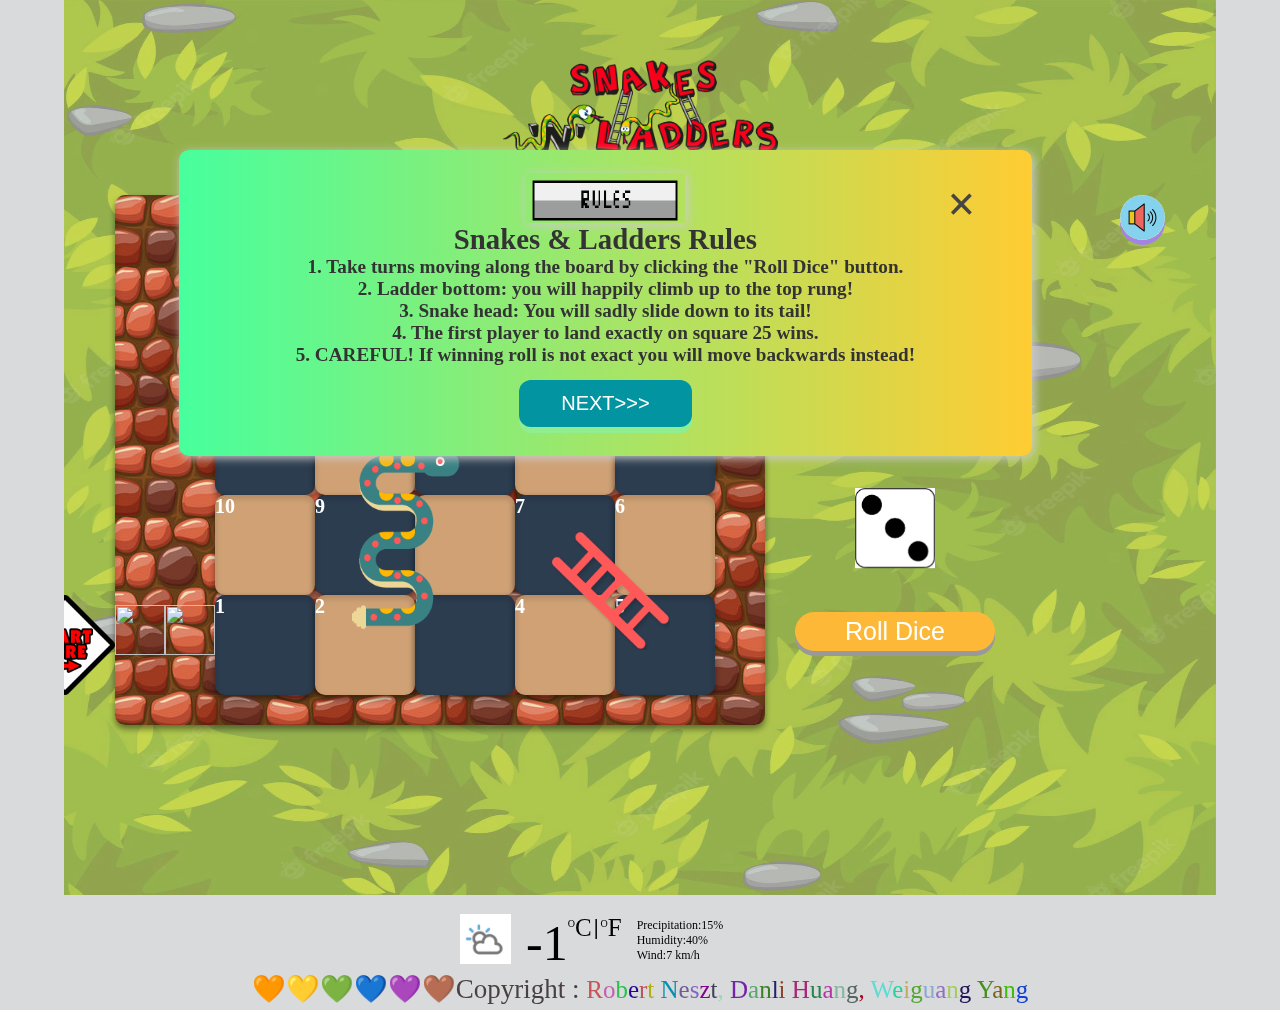
==== index_snakeboard.html @ d53006f8 "Initial commit" ====
<!DOCTYPE html>
<html lang="en">
  <head>
    <meta charset="UTF-8" />
    <title>Snake&Ladder Game</title>
    <link href="css/board.css" rel="stylesheet" type="text/css" />
    <link href="css/diceRolling.css" rel="stylesheet" type="text/css" />
    <link rel="stylesheet" href="./css/firework.css" type="text/css" />
    <link rel="stylesheet" href="./css/rule_modal.css">
  </head>

  <body>
    <main>
      <img id="grassfield" src="./imgs/grassBackground.webp" alt="grassfield">
      <!--<<<<<<<  Updated upstream -->
      <!-- <div class="header">Testing version</div> -->
      <div class="header">
        <div id="gameIcon">
          <img id="snakeAndladder" src="imgs/snakeandladderIcon2.png" alt="" />
        </div>
      </div>
      <div class="center">

        <div id="gameGround">
          <div id="startingMessage" class="startingMessage"></div>
          <div id="div0">
            <img id="startHere" src="./imgs/startHere.png" alt="">
            <div id="player1">
              
              <img
                id="player1indicator"
                class="indicator"
                src="./imgs/pointer1.png"
                alt=""
              /><img id="player1_body_img" src="imgs/body_avatar1.png" />
            </div>
            <!-- Moved players to starting place from div1-->
            <div id="player2">
              <img
                id="player2indicator"
                class="indicator"
                src="./imgs/pointer1.png"
                alt=""
              /><img id="player2_body_img" src="imgs/body_avatar2.png" />
            </div>
          </div>
          <div class="gridboard">
            <div id="div21" class="smallbox">
              21 <img id="img_snake2" src="imgs/snake2extra.png" />
            </div>
            <div id="div22" class="smallbox">22</div>
            <div id="div23" class="smallbox">
              23 <img id="img_ladder1" src="imgs/ladder1extra.png" />
            </div>
            <div id="div24" class="smallbox">24</div>
            <div id="div25" class="smallbox div25">
              25 <img id="img_flag" src="imgs/flagextra.png" />
            </div>
            <div id="div20" class="smallbox div20">
              20 <img id="img_snake1" src="imgs/snake1extra.png" />
            </div>
            <div id="div19" class="smallbox div19">19</div>
            <div id="div18" class="smallbox div18">18</div>
            <div id="div17" class="smallbox div17">17</div>
            <div id="div16" class="smallbox div16">16</div>
            <div id="div11" class="smallbox div11">11</div>
            <div id="div12" class="smallbox div12">
              12 <img id="img_snake3" src="imgs/snake3extra.png" />
            </div>
            <div id="div13" class="smallbox div13">13</div>
            <div id="div14" class="smallbox div14">14</div>
            <div id="div15" class="smallbox div15">15</div>
            <div id="div10" class="smallbox div10">10</div>
            <div id="div9" class="smallbox div9">9</div>
            <div id="div8" class="smallbox div8">8</div>
            <div id="div7" class="smallbox div7">
              7 <img id="img_ladder2" src="imgs/ladder2extra.png" />
            </div>
            <div id="div6" class="smallbox div6">6</div>
            <div id="div1" class="smallbox div1">1</div>
            <div id="div2" class="smallbox div2">2</div>
            <div id="div3" class="smallbox div3">3</div>
            <div id="div4" class="smallbox div4">4</div>
            <div id="div5" class="smallbox div5">5</div>
          </div>
      </div>
        <div class="control_panel">
          <div class="person_panel">
            <img id="img_player1" src="imgs/avatar1.png" />
            <img id="img_player2" src="imgs/avatar2.png" />
            <!-- message place for users' turn and snake or ladders-->
            <h2 id="message"></h2>
            <h2 id="movingmessage"></h2>
          </div>
          <div class="dice_panel">
            <div id="cube" class="cube">
              <!-- 引入图片 -->
              <div class="box1">
                <img src="imgs/dice111.png" />
              </div>

              <div class="box2">
                <img src="imgs/dice222.png" />
              </div>

              <div class="box3">
                <img src="imgs/dice333.png" />
              </div>

              <div class="box4">
                <img src="imgs/dice444.png" />
              </div>

              <div class="box5">
                <img src="imgs/dice555.png" />
              </div>

              <div class="box6">
                <img src="imgs/dice666.png" />
              </div>
              <div class="box7"></div>
            </div>

            <button id="rolldice_button" class="rolldice_button">
              Roll Dice
            </button>
          </div>
        </div>
        <div id="settingAndSound">
          <!-- <img id="setting" src="./imgs/setting2.png" alt="setting"> -->
          <img id="sound" src="./imgs/soundicon_round3.png" alt="sound">
        </div>
      </div>
      <div id="firework1"></div>
      <div id="firework2"></div>
      <div id="firework3"></div>
      <div id="instructions-modal" class="modal">
        <img id="instructions-button" src="./imgs/rules.png" alt="rules">
              
          <div>
            <span class="close">&times;</span>
            <p><h2>Snakes & Ladders Rules </h2>
              <p>1. Take turns moving along the board by clicking the "Roll Dice" button.</p>
              <p>2. Ladder bottom: you will happily climb up to the top rung!</p>
              <p>3. Snake head: You will sadly slide down to its tail!</p>
              <p>4. The first player to land exactly on square 25 wins.<br>
              <p>5. CAREFUL! If winning roll is not exact you will move backwards instead!  </p>
              </p>
          </div>
          <button id="nextBtn" class="pushable">
            <span class="front">
              NEXT>>>
            </span>
          </button>
        </div>

    </main>
    <footer id="footer">
      <div class="weather">
        <div class="weathertitle">
          <img src="imgs/weather_img.png" width="50px" height="100px" alt="eathericon" />
        </div>
        <div class="temperature">
          <h1 class="temperature_value" id="temperature_value">-1</h1>
          <p class="c_value"><sup>O</sup>C</p>
          <p class="seperator">|</p>

          <p class="f_value"><sup>O</sup>F</p>
        </div>
        <div class="weather_right">
          <div class="Precipitation">
            Precipitation:<span id="precipitation_value">15</span>%
          </div>
          <div class="humidity">
            Humidity:<span id="humidity_value">40</span>%
          </div>
          <div class="wind">Wind:<span id="wind_value">7</span> km/h</div>
        </div>
      </div>
      <div class="footer2">
        🧡💛💚💙💜🤎Copyright :
        <span> Robert Neszt, Danli Huang, Weiguang Yang </span>
      </div>
    </footer>
    <script src="js/jquery-1.10.1.js" type="text/javascript"></script>
    <script type="text/javascript" src="js/board.js"></script>
    <script type="text/javascript" src="js/footer.js"></script>
    <script src="./js/rule_modal.js" type="text/javascript"></script>
  </body>
</html>
---- css/board.css ----
* {
  margin: 0;
  padding: 0;
}

body {
  display: flex;
  flex-direction: column;
  align-items: center;
  background-color: #d9dadc;
  height: 100%;
}

main {
  padding-top: 30px;
  position: relative;
  overflow: hidden;
  width: 80%;
  margin: auto;
  height: 100%;
  align-items: center;
  background-size: cover;
}
.header {
  margin: auto;
  width: 60%;
  height: auto;
  padding-top: 30px;
  padding-bottom: 10px;
  display: flex;
  align-items: center;
  color: #2c3d50;
}

.center {
  padding-top: 30px;
  width: 1050px;
  height: 700px;
  margin: auto;
  position: relative;
}

.gridboard {
  float: left;
  font-size: 0px;
  margin: auto 50px auto auto;
  display: grid;
  grid-template-rows: 1fr 1fr 1fr 1fr 1fr;
  grid-template-columns: 1fr 1fr 1fr 1fr 1fr;
  width: 500px;
  height: 500px;
}

.gridboard > .smallbox {
  width: 100px;
  height: 100px;
  display: inline-block;
  color: #ffffff;
  margin: 0px 0px 0px 0px;
  padding: 0px 0px 0px 0px;
  font-size: 20px;
  font-weight: bold;
  overflow: visible;
  box-shadow: inset 0 3px 6px rgba(0, 0, 0, 0.16), 0 4px 6px rgba(0, 0, 0, 0.45);
  border-radius: 10px;
}

.gridboard > div {
  position: relative;
}

#img_ladder1 {
  top: 35px;
  left: 35px;
  z-index: 1;
  width: 110px;
  height: 110px;
  position: absolute;
}

#img_ladder2 {
  top: 35px;
  left: 35px;
  z-index: 1;
  width: 120px;
  height: 120px;
  position: absolute;
}

#img_snake1 {
  top: 60px;
  left: 35px;
  z-index: 1;
  position: absolute;
  width: 120px;
  height: 80px;
}

#img_snake2 {
  top: 30px;
  left: 35px;
  z-index: 1;
  position: absolute;
  width: 290px;
  height: 140px;
}

#img_snake3 {
  top: 55px;
  left: 35px;
  z-index: 1;
  position: absolute;
  width: 110px;
  height: 180px;
}

#img_flag {
  top: 35px;
  left: 5px;
  z-index: 1;
  position: absolute;
  width: 50px;
  height: 50px;
}

#player1 {
  top: 10px;
  left: 0px;
  position: absolute;
  width: 50px;
  height: 50px;
  z-index: 2;
}

#player2 {
  top: 10px;
  left: 50px;
  width: 50px;
  height: 50px;
  position: absolute;
  z-index: 2;
}

#message {
  margin-top: 20px;
  width: 250px;
  text-align: center;
  color: black;
}

#movingmessage {
  position: absolute;
  width: 250px;
  top: 120px;
  text-align: center;
  font-size: 35px;
  overflow-wrap: normal;
  font-weight: bolder;
  color: rgb(13, 20, 237);

  font-family: cursive, "Courier New", Courier, monospace;
}

.control_panel {
  width: 260px;
  height: 550px;
  display: inline-block;
  flex-direction: column;
  justify-content: space-between;
  margin: auto;
  border-radius: 10%;
}

.person_panel {
  text-align: center;
  position: relative;
  width: 250px;
  height: 250px;
  border-radius: 40px;
}

.person_panel #img_player1 {
  border-radius: 50%;
  width: 100px;
  height: 100px;
}

.person_panel #img_player2 {
  border-radius: 50%;
  width: 100px;
  height: 100px;
}

.white_color {
  border: 5px solid white;
}

.red_color {
  border: 5px solid red;
  transition: border 0.4s;
  box-shadow: inset 0 3px 6px rgba(0, 0, 0, 0.16), 0 4px 6px rgba(0, 0, 0, 0.45);
}

.dice_panel {
  width: 250px;
  height: 250px;
  border-radius: 40px;
  margin: 0 auto;
  display: flex;
  flex-direction: column;
  justify-content: space-evenly;
  align-items: center;
}

.dice_panel button {
  background-color: #fdb838;
  border: #fdb838;
  width: 80%;

  border-radius: 40px;
  font-size: 25px;
  color: white;
  padding: 5px;
  box-shadow: 0 5px #999;
  cursor: pointer;
}

#img_dice_control {
  width: 150px;
  height: 150px;
}

.dice_panel button:active {
  box-shadow: 0 1px #666;
  margin-top: 5px;
  margin-bottom: -5px;
}

/* Starting point */
#div0 {
  width: 100px;
  height: 100px;
  display: inline-block;
  color: #ffffff;
  margin: 0px 0px 0px 0px;
  padding: 0px 0px 0px 0px;
  position: relative;
  float: left;
  top: 400px;
  background-size: cover;
}

#startHere {
  width: 100px;
  height: 100px;
  position: absolute;
  left: -100px;
  top: 0;
}

/* Add game background */
#gameGround {
  width: 650px;
  height: 530px;
  float: left;
  background-image: url("../imgs/gameBackground1.jpg");
  box-shadow: inset 0 3px 6px rgba(0, 0, 0, 0.16), 0 4px 6px rgba(0, 0, 0, 0.45);
  border-radius: 10px;
  position: relative; /* set postion as a reference for the starting message box postion;  */
}

#gameIcon {
  margin: auto;
  width: 40%;
  height: auto;
  z-index: 2;

}
#grassfield {
  opacity: 0.65;
  position: absolute;
  top: 0;
  left: 0;
  width: 100%;
  height: 100%;
}
/* Add setting and sound button */
#settingAndSound {
  display: flex;
  float: right;
  width: auto;
  height: auto;
}
#setting {
  width: 50px;
  border-radius: 50%;
  cursor: pointer;
  outline: none;
  border: none;
  box-shadow: 0 5px rgb(164, 131, 228);
}
#setting:active {
  box-shadow: 0 5px #666;
  transform: translateY(4px);
}
#sound {
  width: 45px;
  border-radius: 50%;
  cursor: pointer;
  outline: none;
  border: none;
  box-shadow: 0 5px rgb(164, 131, 228);
}
#sound:hover {
  background-color: #3e8e41;
}
#sound:active {
  background-color: #3e8e41;
  box-shadow: 0 5px #666;
  transform: translateY(4px);
}

.indicator {
  width: 40px;
  height: 40px;
  position: absolute;
  bottom: 55px;
  left: 5px;
  overflow: visible;
  visibility: hidden;
}

/* On screen starting message */
.startingMessage {
  width: 250px;
  height: auto;
  font-size: 25px;
  text-align: center;
  border-radius: 5%;
  font-weight: bolder;
  font-family: cursive, "Courier New", Courier, monospace;
  transition: transform 2s;
  /* visibility: hidden; */
  color: white;
  z-index: 100;
  position: absolute;
  top: 200px;
  left: 200px;
  background-color: rgba(5, 5, 6, 0.3);
}

.showMessage {
  transform: scale(2.3);
  visibility: visible;
  position: absolute;
}

.go_button {
  background-color: #fdb838;
  border: #fdb838;
  width: 80%;

  border-radius: 40px;
  font-size: 25px;
  color: white;
  padding: 5px;
  box-shadow: 0 5px #999;
  cursor: pointer;
}

.footer2 {
  font-size: 27px;
  color: rgb(73, 65, 65);
  font-weight: 500;
  margin: auto;
}

.footer2 span {
  font-size: 25px;
  font-weight: 300;
}

#img_avatar_player1 {
  border-radius: 50%;
}

footer {
  width: 800px;
  height: 100px;
  display: flex;
  flex-direction: column;
  margin: auto;
  top: 0;
  bottom: 0;
  padding-top: 15px;
}

.weather {
  width: 45%;
  height: 50px;
  display: flex;
  margin: auto;
  flex-direction: row;
}

.weather .temperature_value {
  font-size: 50px;
  font-weight: 400;
  margin-left: 15px;
}

.weather .c_value {
  font-size: 25px;
  font-weight: 400;
}

.weather .c_value sup {
  font-size: 10px;
  font-weight: 400;
}

.temperature .f_value {
  font-size: 25px;
  font-weight: 400;
}

.temperature .seperator {
  margin-left: 2px;
  margin-right: 2px;
  font-size: 22px;
  font-weight: 800;
}

.temperature .f_value sup {
  font-size: 10px;
  font-weight: 400;
}

.temperature {
  display: flex;
  flex-direction: row;
}

.weather_right {
  margin-left: 15px;
  font-size: 12px;
  margin-top: 4px;
}

/* responsive */
@media only screen and (min-width: 1511px) and (max-width: 1649px) {
  main {
    width: 90%;
  }
}

@media only screen and (min-width: 1151px) and (max-width: 1510px) {
  main {
    width: 90%;
  }
}


@media only screen and (max-width: 1150px) {
 
  #gameGround {
    float: none;
  }
  .center {
    width: 750px;
    margin: auto;
    align-items: center;
  }
  main {
    width: 95%;
  }
  .control_panel {
    width: 600px;
    height: auto;
    float: none;
    flex-direction: row;
    margin-top: 25px;
  }

  .person_panel {
    float: left;
    margin-right: 25px;
  }
  #settingAndSound {
    top: 0px;
    right: 0;
    position: absolute;
  }
}
---- css/diceRolling.css ----
html {
    perspective: 800px
}

.cube {

    width: 80px;
    height: 80px;
    transform-style: preserve-3d;
}


.cube>div {
    width: 80px;
    height: 80px;
    position: absolute;
}

img {
    width:100%;
    height:100%;
    vertical-align: top;
}

.box1 {
    transform:rotateX(90deg) translateZ(40px);
}

.box2 {
    transform: rotateY(90deg) translateZ(40px);
}

.box3 {
    transform:  translateZ(40px);
}

.box4 {

    transform: rotateY(-90deg) translateZ(40px);

}

.box5 {
    transform: translateZ(-40px);
}

.box6 {
    transform: rotateX(-90deg) translateZ(40px);
}
@keyframes rotate {
    form{
        transform:rotateX(0) rotateZ(0) rotateY(0)
    }

    50% {
        transform:rotateX(1turn) rotateZ(1turn)
    }
    to{
        transform: rotateX(0deg) rotateY(90deg) rotateZ(0deg)
    }
}

@keyframes norotate {
    form{
        transform:rotateX(0) rotateZ(0) rotateY(0)
    }

    to{
        transform: rotateX(0deg) rotateY(0deg) rotateZ(0deg)
    }



}
---- css/firework.css ----
@keyframes firework {
  0% {
    transform: translate(var(--x), var(--initialY));
    width: var(--initialSize);
    opacity: 1;
  }
  50% {
    width: 0.5vmin;
    opacity: 1;
  }
  100% {
    width: var(--finalSize);
    opacity: 0;
  }
}


.firework,
.firework::before,
.firework::after {
  --initialSize: 0.5vmin;
  --finalSize: 40vmin;
  --particleSize: 0.2vmin;
  --color1: yellow;
  --color2: khaki;
  --color3: white;
  --color4: lime;
  --color5: gold;
  --color6: mediumseagreen;
  --y: -30vmin;
  --x: -50%;
  --initialY: 60vmin;
  content: "";
  animation: firework 2s infinite;
  position: absolute;
  top: 50%;
  left: 50%;
  transform: translate(-50%, var(--y));
  width: var(--initialSize);
  aspect-ratio: 1;
  background: 
   radial-gradient(
        circle,
        var(--color1) var(--particleSize),
        #0000 0
      )
      50% 0%,
    radial-gradient(circle, var(--color2) var(--particleSize), #0000 0) 100% 50%,
    radial-gradient(circle, var(--color3) var(--particleSize), #0000 0) 50% 100%,
    radial-gradient(circle, var(--color4) var(--particleSize), #0000 0) 0% 50%,
    /* bottom right */
      radial-gradient(circle, var(--color5) var(--particleSize), #0000 0) 80%
      90%,
    radial-gradient(circle, var(--color6) var(--particleSize), #0000 0) 95% 90%,
    radial-gradient(circle, var(--color1) var(--particleSize), #0000 0) 90% 70%,
    radial-gradient(circle, var(--color2) var(--particleSize), #0000 0) 100% 60%,
    radial-gradient(circle, var(--color3) var(--particleSize), #0000 0) 55% 80%,
    radial-gradient(circle, var(--color4) var(--particleSize), #0000 0) 70% 77%,
    /* bottom left */
      radial-gradient(circle, var(--color5) var(--particleSize), #0000 0) 22%
      90%,
    radial-gradient(circle, var(--color6) var(--particleSize), #0000 0) 45% 90%,
    radial-gradient(circle, var(--color1) var(--particleSize), #0000 0) 33% 70%,
    radial-gradient(circle, var(--color2) var(--particleSize), #0000 0) 10% 60%,
    radial-gradient(circle, var(--color3) var(--particleSize), #0000 0) 31% 80%,
    radial-gradient(circle, var(--color4) var(--particleSize), #0000 0) 28% 77%,
    radial-gradient(circle, var(--color5) var(--particleSize), #0000 0) 13% 72%,
    /* top left */
      radial-gradient(circle, var(--color6) var(--particleSize), #0000 0) 80%
      10%,
    radial-gradient(circle, var(--color1) var(--particleSize), #0000 0) 95% 14%,
    radial-gradient(circle, var(--color2) var(--particleSize), #0000 0) 90% 23%,
    radial-gradient(circle, var(--color3) var(--particleSize), #0000 0) 100% 43%,
    radial-gradient(circle, var(--color4) var(--particleSize), #0000 0) 85% 27%,
    radial-gradient(circle, var(--color5) var(--particleSize), #0000 0) 77% 37%,
    radial-gradient(circle, var(--color6) var(--particleSize), #0000 0) 60% 7%,
    /* top right */
      radial-gradient(circle, var(--color1) var(--particleSize), #0000 0) 22%
      14%,
    radial-gradient(circle, var(--color1) var(--particleSize), #0000 0) 45% 20%,
    radial-gradient(circle, var(--color1) var(--particleSize), #0000 0) 33% 34%,
    radial-gradient(circle, var(--color1) var(--particleSize), #0000 0) 10% 29%,
    radial-gradient(circle, var(--color1) var(--particleSize), #0000 0) 31% 37%,
    radial-gradient(circle, var(--color1) var(--particleSize), #0000 0) 28% 7%,
    radial-gradient(circle, var(--color1) var(--particleSize), #0000 0) 13% 42%;
  background-size: var(--initialSize) var(--initialSize);
  background-repeat: no-repeat;
}

.firework::before {
  --x: -50%;
  --y: -50%;
  --initialY: -50%;
 
  transform: translate(-50%, -50%) rotate(40deg) scale(1.3) rotateY(40deg);

}

.firework::after {
  --x: -50%;
  --y: -50%;
  --initialY: -50%;
 
  transform: translate(-50%, -50%) rotate(170deg) scale(1.15) rotateY(-30deg);
 
}

.firework:nth-child(2) {
  --x: 30vmin;
}

.firework:nth-child(2),
.firework:nth-child(2)::before,
.firework:nth-child(2)::after {
  --color1: pink;
  --color2: violet;
  --color3: fuchsia;
  --color4: orchid;
  --color5: plum;
  --color6: lavender;
  --finalSize: 40vmin;
  left: 30%;
  top: 60%;
  animation-delay: -0.25s;
}

.firework:nth-child(3) {
  --x: -30vmin;
  --y: -45vmin;
}

.firework:nth-child(3),
.firework:nth-child(3)::before,
.firework:nth-child(3)::after {
  --color1: cyan;
  --color2: lightcyan;
  --color3: lightblue;
  --color4: PaleTurquoise;
  --color5: SkyBlue;
  --color6: lavender;
  --finalSize: 35vmin;
  left: 70%;
  top: 60%;
  animation-delay: -0.4s;
}
---- css/rule_modal.css ----
.modal {
  display: block;
  position: absolute;
  z-index: 200;
  left: 200px;
  top: 150px;
  width: 60%;
  height: auto;
  overflow: auto;
}

.modal-content {
  /* position: absolute; */
  color: #333;
  font-size: 1.2rem;
  line-height: 1.5;
  background-color: #fefefe;
  margin: auto;
  padding: 0;
  border: 1px solid #888;
  width: 90%;
  height: 80%;
  overflow: auto;
  -webkit-box-sizing: border-box;
  -moz-box-sizing: border-box;
  box-sizing: border-box;
}

#instructions-modal {
  background-color: #f8bbd0;

  color: #333;
  border-radius: 10px;
  box-shadow: 2px 2px 10px #ccc;
  font-family: "Indie Flower", cursive;
  font-size: 1.5rem;
  font-weight: bold;
  background: linear-gradient(90deg, #47ff9d, #ffcc33);
  padding: 2%;
  text-align: center;
}

#instructions-modal:hover {
  box-shadow: 4px 4px 15px #ccc;
  transform: scale(1.1);
}

.pushable {
  background: lightgreen;
  border-radius: 12px;
  border: none;
  padding: 0;
  cursor: pointer;
  outline-offset: 4px;
  margin-top: 20px;
}
.front {
  display: block;
  padding: 12px 42px;
  border-radius: 12px;
  font-size: 1.25rem;
  background: rgb(3, 148, 161);
  color: white;
  transform: translateY(-6px);
}

.pushable:active .front {
  transform: translateY(-2px);
}
@media only screen and (max-width: 1420px) {
  .modal {
    width: 70%;
    left: 10%;
  }
  #instructions-modal {
    font-size: 1.2rem;
  }
}

@media only screen and (max-width: 1060px) {
  .modal {
    width: 80%;
    left: 5%;
  }
  #instructions-modal {
    font-size: 1rem;
  }
}
@media (min-width: 768px) {
  .modal-content {
    width: 60%;
    height: 60%;
  }
}
@media (min-width: 992px) {
  .modal-content {
    width: 40%;
    height: 40%;
  }
}
@media (min-width: 1200px) {
  .modal-content {
    width: 30%;
    height: 30%;
  }
}

#instructions-button {
  width: 160px;
  height: 50px;
  box-shadow: 2px 2px 10px #ccc;
}
#instructions-button:hover {
  box-shadow: 4px 4px 15px #ccc;
  cursor: pointer;
  transform: scale(1.1);
}

.close {
  position: absolute;
  top: 25px;
  left: 90%;
  color: rgb(70, 69, 69);
  float: right;
  width: 30px;
  height: auto;
  font-size: 50px;
  font-weight: bold;
}

.close:hover,
.close:focus {
  color: black;
  text-decoration: none;
  cursor: pointer;
}
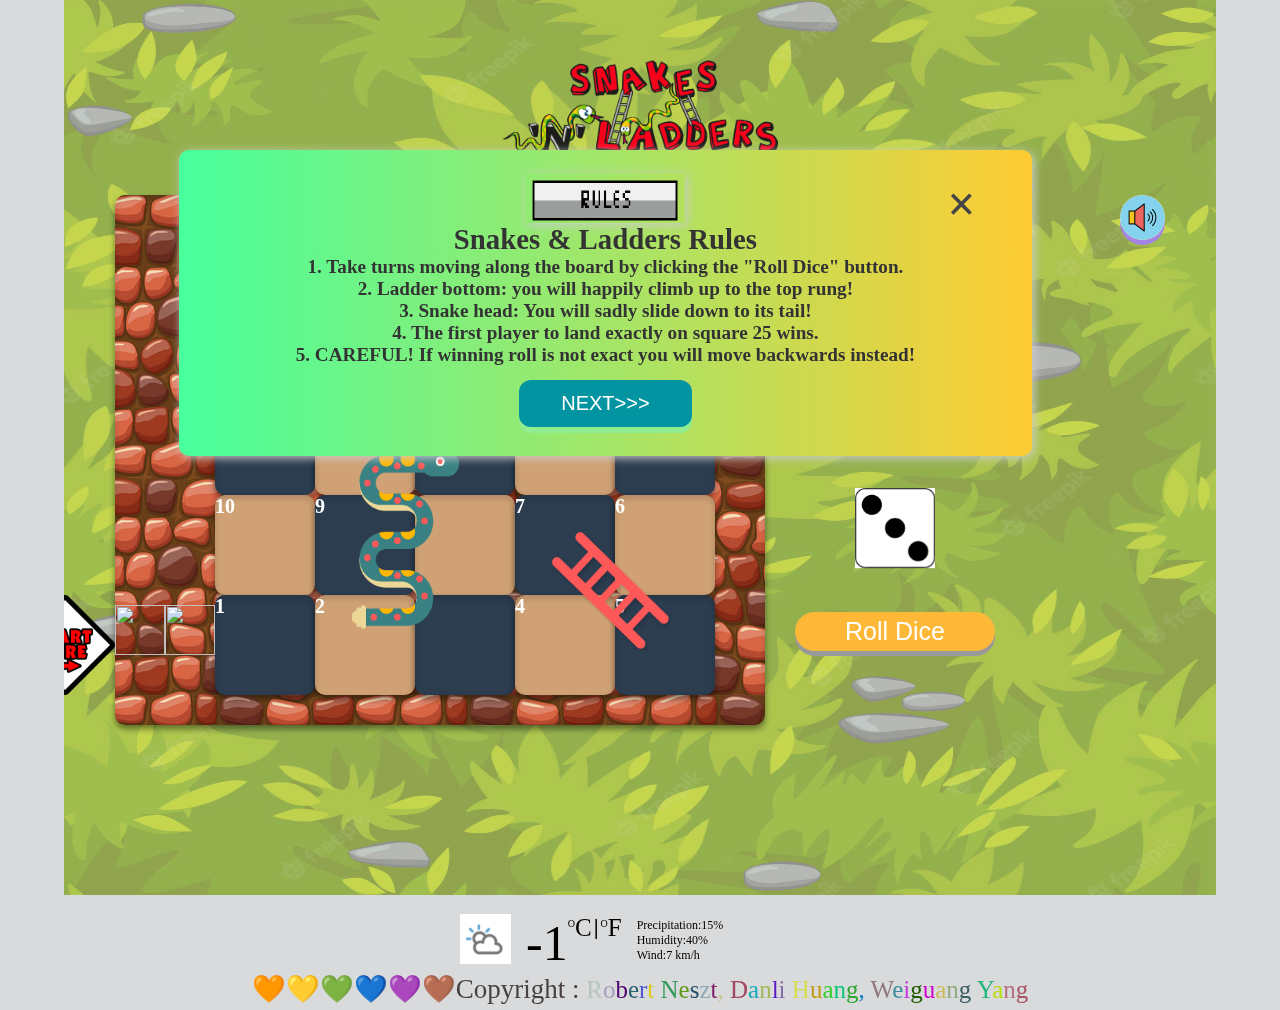
==== commit 8776146e: "trying to fix for deployment" ====
--- a/index_snakeboard.html
+++ b/index_snakeboard.html
@@ -1,190 +1,190 @@
-<!DOCTYPE html>
-<html lang="en">
-  <head>
-    <meta charset="UTF-8" />
-    <title>Snake&Ladder Game</title>
-    <link href="css/board.css" rel="stylesheet" type="text/css" />
-    <link href="css/diceRolling.css" rel="stylesheet" type="text/css" />
-    <link rel="stylesheet" href="./css/firework.css" type="text/css" />
-    <link rel="stylesheet" href="./css/rule_modal.css">
-  </head>
-
-  <body>
-    <main>
-      <img id="grassfield" src="./imgs/grassBackground.webp" alt="grassfield">
-      <!--<<<<<<<  Updated upstream -->
-      <!-- <div class="header">Testing version</div> -->
-      <div class="header">
-        <div id="gameIcon">
-          <img id="snakeAndladder" src="imgs/snakeandladderIcon2.png" alt="" />
-        </div>
-      </div>
-      <div class="center">
-
-        <div id="gameGround">
-          <div id="startingMessage" class="startingMessage"></div>
-          <div id="div0">
-            <img id="startHere" src="./imgs/startHere.png" alt="">
-            <div id="player1">
-              
-              <img
-                id="player1indicator"
-                class="indicator"
-                src="./imgs/pointer1.png"
-                alt=""
-              /><img id="player1_body_img" src="imgs/body_avatar1.png" />
-            </div>
-            <!-- Moved players to starting place from div1-->
-            <div id="player2">
-              <img
-                id="player2indicator"
-                class="indicator"
-                src="./imgs/pointer1.png"
-                alt=""
-              /><img id="player2_body_img" src="imgs/body_avatar2.png" />
-            </div>
-          </div>
-          <div class="gridboard">
-            <div id="div21" class="smallbox">
-              21 <img id="img_snake2" src="imgs/snake2extra.png" />
-            </div>
-            <div id="div22" class="smallbox">22</div>
-            <div id="div23" class="smallbox">
-              23 <img id="img_ladder1" src="imgs/ladder1extra.png" />
-            </div>
-            <div id="div24" class="smallbox">24</div>
-            <div id="div25" class="smallbox div25">
-              25 <img id="img_flag" src="imgs/flagextra.png" />
-            </div>
-            <div id="div20" class="smallbox div20">
-              20 <img id="img_snake1" src="imgs/snake1extra.png" />
-            </div>
-            <div id="div19" class="smallbox div19">19</div>
-            <div id="div18" class="smallbox div18">18</div>
-            <div id="div17" class="smallbox div17">17</div>
-            <div id="div16" class="smallbox div16">16</div>
-            <div id="div11" class="smallbox div11">11</div>
-            <div id="div12" class="smallbox div12">
-              12 <img id="img_snake3" src="imgs/snake3extra.png" />
-            </div>
-            <div id="div13" class="smallbox div13">13</div>
-            <div id="div14" class="smallbox div14">14</div>
-            <div id="div15" class="smallbox div15">15</div>
-            <div id="div10" class="smallbox div10">10</div>
-            <div id="div9" class="smallbox div9">9</div>
-            <div id="div8" class="smallbox div8">8</div>
-            <div id="div7" class="smallbox div7">
-              7 <img id="img_ladder2" src="imgs/ladder2extra.png" />
-            </div>
-            <div id="div6" class="smallbox div6">6</div>
-            <div id="div1" class="smallbox div1">1</div>
-            <div id="div2" class="smallbox div2">2</div>
-            <div id="div3" class="smallbox div3">3</div>
-            <div id="div4" class="smallbox div4">4</div>
-            <div id="div5" class="smallbox div5">5</div>
-          </div>
-      </div>
-        <div class="control_panel">
-          <div class="person_panel">
-            <img id="img_player1" src="imgs/avatar1.png" />
-            <img id="img_player2" src="imgs/avatar2.png" />
-            <!-- message place for users' turn and snake or ladders-->
-            <h2 id="message"></h2>
-            <h2 id="movingmessage"></h2>
-          </div>
-          <div class="dice_panel">
-            <div id="cube" class="cube">
-              <!-- 引入图片 -->
-              <div class="box1">
-                <img src="imgs/dice111.png" />
-              </div>
-
-              <div class="box2">
-                <img src="imgs/dice222.png" />
-              </div>
-
-              <div class="box3">
-                <img src="imgs/dice333.png" />
-              </div>
-
-              <div class="box4">
-                <img src="imgs/dice444.png" />
-              </div>
-
-              <div class="box5">
-                <img src="imgs/dice555.png" />
-              </div>
-
-              <div class="box6">
-                <img src="imgs/dice666.png" />
-              </div>
-              <div class="box7"></div>
-            </div>
-
-            <button id="rolldice_button" class="rolldice_button">
-              Roll Dice
-            </button>
-          </div>
-        </div>
-        <div id="settingAndSound">
-          <!-- <img id="setting" src="./imgs/setting2.png" alt="setting"> -->
-          <img id="sound" src="./imgs/soundicon_round3.png" alt="sound">
-        </div>
-      </div>
-      <div id="firework1"></div>
-      <div id="firework2"></div>
-      <div id="firework3"></div>
-      <div id="instructions-modal" class="modal">
-        <img id="instructions-button" src="./imgs/rules.png" alt="rules">
-              
-          <div>
-            <span class="close">&times;</span>
-            <p><h2>Snakes & Ladders Rules </h2>
-              <p>1. Take turns moving along the board by clicking the "Roll Dice" button.</p>
-              <p>2. Ladder bottom: you will happily climb up to the top rung!</p>
-              <p>3. Snake head: You will sadly slide down to its tail!</p>
-              <p>4. The first player to land exactly on square 25 wins.<br>
-              <p>5. CAREFUL! If winning roll is not exact you will move backwards instead!  </p>
-              </p>
-          </div>
-          <button id="nextBtn" class="pushable">
-            <span class="front">
-              NEXT>>>
-            </span>
-          </button>
-        </div>
-
-    </main>
-    <footer id="footer">
-      <div class="weather">
-        <div class="weathertitle">
-          <img src="imgs/weather_img.png" width="50px" height="100px" alt="eathericon" />
-        </div>
-        <div class="temperature">
-          <h1 class="temperature_value" id="temperature_value">-1</h1>
-          <p class="c_value"><sup>O</sup>C</p>
-          <p class="seperator">|</p>
-
-          <p class="f_value"><sup>O</sup>F</p>
-        </div>
-        <div class="weather_right">
-          <div class="Precipitation">
-            Precipitation:<span id="precipitation_value">15</span>%
-          </div>
-          <div class="humidity">
-            Humidity:<span id="humidity_value">40</span>%
-          </div>
-          <div class="wind">Wind:<span id="wind_value">7</span> km/h</div>
-        </div>
-      </div>
-      <div class="footer2">
-        🧡💛💚💙💜🤎Copyright :
-        <span> Robert Neszt, Danli Huang, Weiguang Yang </span>
-      </div>
-    </footer>
-    <script src="js/jquery-1.10.1.js" type="text/javascript"></script>
-    <script type="text/javascript" src="js/board.js"></script>
-    <script type="text/javascript" src="js/footer.js"></script>
-    <script src="./js/rule_modal.js" type="text/javascript"></script>
-  </body>
-</html>
+<!DOCTYPE html>
+<html lang="en">
+  <head>
+    <meta charset="UTF-8" />
+    <title>Snake&Ladder Game</title>
+    <link href="css/board.css" rel="stylesheet" type="text/css" />
+    <link href="css/diceRolling.css" rel="stylesheet" type="text/css" />
+    <link rel="stylesheet" href="./css/firework.css" type="text/css" />
+    <link rel="stylesheet" href="./css/rule_modal.css">
+  </head>
+
+  <body>
+    <main>
+      <img id="grassfield" src="./imgs/grassBackground.webp" alt="grassfield">
+      <!--<<<<<<<  Updated upstream -->
+      <!-- <div class="header">Testing version</div> -->
+      <div class="header">
+        <div id="gameIcon">
+          <img id="snakeAndladder" src="imgs/snakeandladderIcon2.png" alt="" />
+        </div>
+      </div>
+      <div class="center">
+
+        <div id="gameGround">
+          <div id="startingMessage" class="startingMessage"></div>
+          <div id="div0">
+            <img id="startHere" src="./imgs/startHere.png" alt="">
+            <div id="player1">
+              
+              <img
+                id="player1indicator"
+                class="indicator"
+                src="./imgs/pointer1.png"
+                alt=""
+              /><img id="player1_body_img" src="imgs/body_avatar1.png" />
+            </div>
+            <!-- Moved players to starting place from div1-->
+            <div id="player2">
+              <img
+                id="player2indicator"
+                class="indicator"
+                src="./imgs/pointer1.png"
+                alt=""
+              /><img id="player2_body_img" src="imgs/body_avatar2.png" />
+            </div>
+          </div>
+          <div class="gridboard">
+            <div id="div21" class="smallbox">
+              21 <img id="img_snake2" src="imgs/snake2extra.png" />
+            </div>
+            <div id="div22" class="smallbox">22</div>
+            <div id="div23" class="smallbox">
+              23 <img id="img_ladder1" src="imgs/ladder1extra.png" />
+            </div>
+            <div id="div24" class="smallbox">24</div>
+            <div id="div25" class="smallbox div25">
+              25 <img id="img_flag" src="imgs/flagextra.png" />
+            </div>
+            <div id="div20" class="smallbox div20">
+              20 <img id="img_snake1" src="imgs/snake1extra.png" />
+            </div>
+            <div id="div19" class="smallbox div19">19</div>
+            <div id="div18" class="smallbox div18">18</div>
+            <div id="div17" class="smallbox div17">17</div>
+            <div id="div16" class="smallbox div16">16</div>
+            <div id="div11" class="smallbox div11">11</div>
+            <div id="div12" class="smallbox div12">
+              12 <img id="img_snake3" src="imgs/snake3extra.png" />
+            </div>
+            <div id="div13" class="smallbox div13">13</div>
+            <div id="div14" class="smallbox div14">14</div>
+            <div id="div15" class="smallbox div15">15</div>
+            <div id="div10" class="smallbox div10">10</div>
+            <div id="div9" class="smallbox div9">9</div>
+            <div id="div8" class="smallbox div8">8</div>
+            <div id="div7" class="smallbox div7">
+              7 <img id="img_ladder2" src="imgs/ladder2extra.png" />
+            </div>
+            <div id="div6" class="smallbox div6">6</div>
+            <div id="div1" class="smallbox div1">1</div>
+            <div id="div2" class="smallbox div2">2</div>
+            <div id="div3" class="smallbox div3">3</div>
+            <div id="div4" class="smallbox div4">4</div>
+            <div id="div5" class="smallbox div5">5</div>
+          </div>
+      </div>
+        <div class="control_panel">
+          <div class="person_panel">
+            <img id="img_player1" src="imgs/avatar1.png" />
+            <img id="img_player2" src="imgs/avatar2.png" />
+            <!-- message place for users' turn and snake or ladders-->
+            <h2 id="message"></h2>
+            <h2 id="movingmessage"></h2>
+          </div>
+          <div class="dice_panel">
+            <div id="cube" class="cube">
+              <!-- 引入图片 -->
+              <div class="box1">
+                <img src="imgs/dice111.png" />
+              </div>
+
+              <div class="box2">
+                <img src="imgs/dice222.png" />
+              </div>
+
+              <div class="box3">
+                <img src="imgs/dice333.png" />
+              </div>
+
+              <div class="box4">
+                <img src="imgs/dice444.png" />
+              </div>
+
+              <div class="box5">
+                <img src="imgs/dice555.png" />
+              </div>
+
+              <div class="box6">
+                <img src="imgs/dice666.png" />
+              </div>
+              <div class="box7"></div>
+            </div>
+
+            <button id="rolldice_button" class="rolldice_button">
+              Roll Dice
+            </button>
+          </div>
+        </div>
+        <div id="settingAndSound">
+          <!-- <img id="setting" src="./imgs/setting2.png" alt="setting"> -->
+          <img id="sound" src="./imgs/soundicon_round3.png" alt="sound">
+        </div>
+      </div>
+      <div id="firework1"></div>
+      <div id="firework2"></div>
+      <div id="firework3"></div>
+      <div id="instructions-modal" class="modal">
+        <img id="instructions-button" src="./imgs/rules.png" alt="rules">
+              
+          <div>
+            <span class="close">&times;</span>
+            <p><h2>Snakes & Ladders Rules </h2>
+              <p>1. Take turns moving along the board by clicking the "Roll Dice" button.</p>
+              <p>2. Ladder bottom: you will happily climb up to the top rung!</p>
+              <p>3. Snake head: You will sadly slide down to its tail!</p>
+              <p>4. The first player to land exactly on square 25 wins.<br>
+              <p>5. CAREFUL! If winning roll is not exact you will move backwards instead!  </p>
+              </p>
+          </div>
+          <button id="nextBtn" class="pushable">
+            <span class="front">
+              NEXT>>>
+            </span>
+          </button>
+        </div>
+
+    </main>
+    <footer id="footer">
+      <div class="weather">
+        <div class="weathertitle">
+          <img src="imgs/weather_img.png" width="50px" height="100px" alt="eathericon" />
+        </div>
+        <div class="temperature">
+          <h1 class="temperature_value" id="temperature_value">-1</h1>
+          <p class="c_value"><sup>O</sup>C</p>
+          <p class="seperator">|</p>
+
+          <p class="f_value"><sup>O</sup>F</p>
+        </div>
+        <div class="weather_right">
+          <div class="Precipitation">
+            Precipitation:<span id="precipitation_value">15</span>%
+          </div>
+          <div class="humidity">
+            Humidity:<span id="humidity_value">40</span>%
+          </div>
+          <div class="wind">Wind:<span id="wind_value">7</span> km/h</div>
+        </div>
+      </div>
+      <div class="footer2">
+        🧡💛💚💙💜🤎Copyright :
+        <span> Robert Neszt, Danli Huang, Weiguang Yang </span>
+      </div>
+    </footer>
+    <script src="js/jquery-1.10.1.js" type="text/javascript"></script>
+    <script type="text/javascript" src="js/board.js"></script>
+    <script type="text/javascript" src="js/footer.js"></script>
+    <script src="./js/rule_modal.js" type="text/javascript"></script>
+  </body>
+</html>
